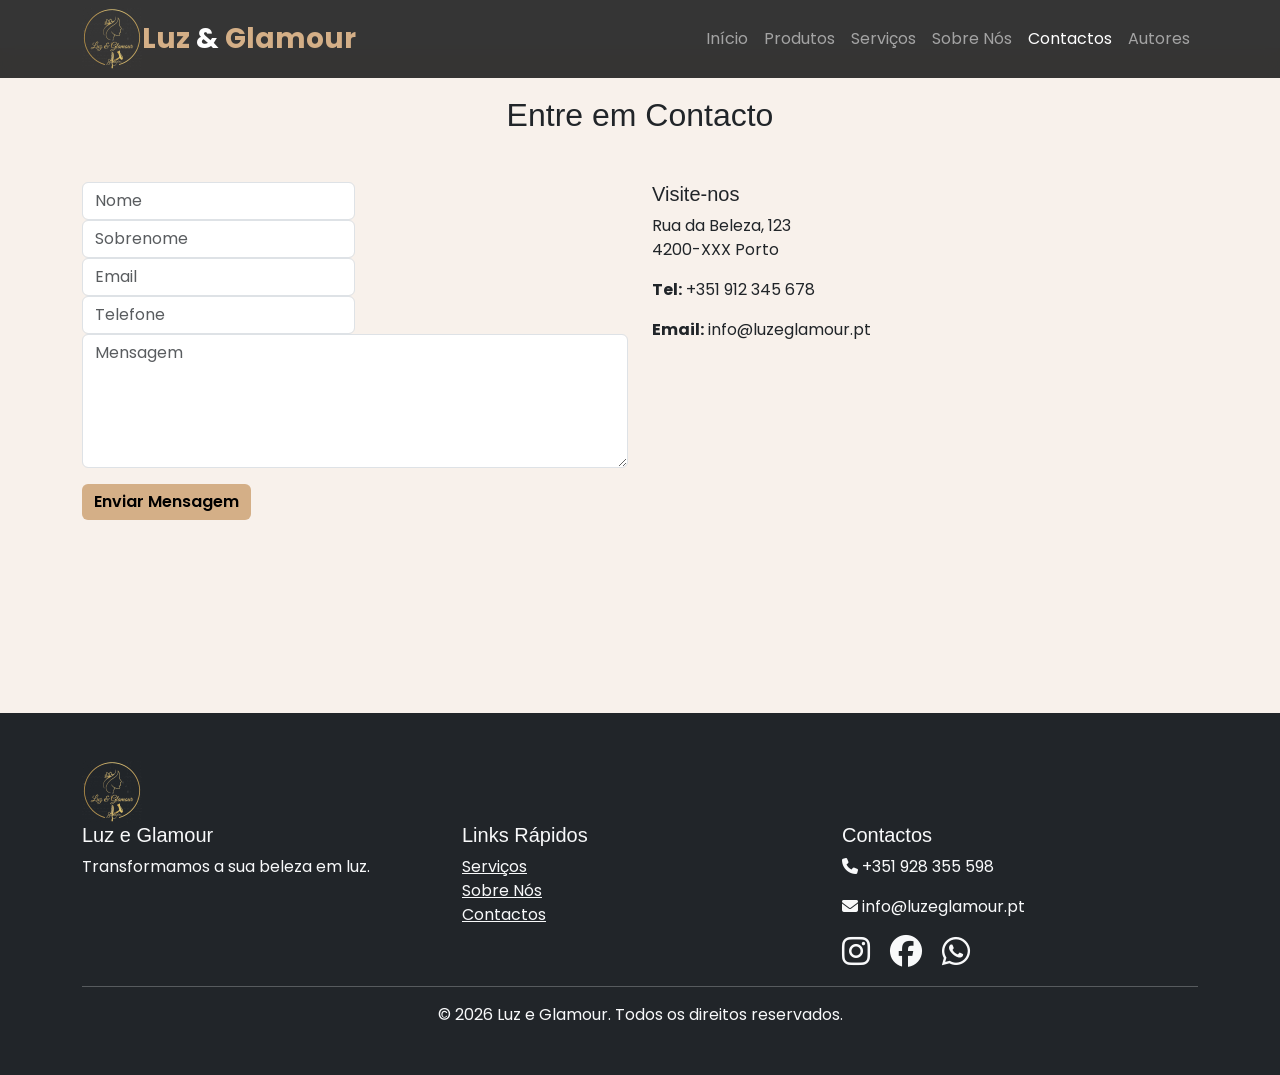
==== contactos.html @ d9d53ea3 "criei as primeiras páginas e o arquivo de estilo/css" ====
<!DOCTYPE html>
<html lang="pt">
<head>
    <meta charset="UTF-8">
    <meta name="viewport" content="width=device-width, initial-scale=1.0">
    <title>Luz e Glamour | Salão de Beleza</title>
    
    <!-- Bootstrap 5 -->
    <link href="https://cdn.jsdelivr.net/npm/bootstrap@5.3.3/dist/css/bootstrap.min.css" rel="stylesheet">
    <!-- Font Awesome -->
    <link rel="stylesheet" href="https://cdnjs.cloudflare.com/ajax/libs/font-awesome/6.6.0/css/all.min.css">
    <!-- Google Fonts -->
    <link href="https://fonts.googleapis.com/css2?family=Playfair+Display:wght@400;700&family=Poppins:wght@300;400;500&display=swap" rel="stylesheet">
    <!-- Favincon -->
     <link rel="shortcut icon" href="imagens/logo_.png" type="image">
    
    <link rel="stylesheet" href="estilos/style.css">
</head>
<body>
    <!-- HEADER -->
    <header class="fixed-top">
        <nav class="navbar navbar-expand-lg navbar-dark">
            <div class="container">
                <div class="logo">
                    <img src="imagens/logo_.png" alt="logo">
                </div>
                <a class="navbar-brand fw-bold fs-3" href="index.html">
                    <span class="text-gold">Luz</span> & <span class="text-gold">Glamour</span>
                </a>
                
                <button class="navbar-toggler" type="button" data-bs-toggle="collapse" data-bs-target="#navbarNav">
                    <span class="navbar-toggler-icon"></span>
                </button>
                
                <div class="collapse navbar-collapse" id="navbarNav">
                    <ul class="navbar-nav ms-auto">
                        <li class="nav-item"><a class="nav-link" href="index.html">Início</a></li>
                        <li class="nav-item"><a class="nav-link" href="servicos.html">Produtos</a></li>
                        <li class="nav-item"><a class="nav-link" href="servicos.html">Serviços</a></li>
                        <li class="nav-item"><a class="nav-link" href="sobre.html">Sobre Nós</a></li>
                        <li class="nav-item"><a class="nav-link active" href="contactos.html">Contactos</a></li>
                        <li class="nav-item"><a class="nav-link" href="autores.html">Autores</a></li>
                    </ul>
                </div>
            </div>
        </nav>
    </header>

    <!-- Contacte-nos -->
    <section class="py-5 mt-5" style="background-color: #f8f1eb;">
        <div class="container">
            <h2 class="text-center mb-5">Entre em Contacto</h2>
            <div class="row">
                <div class="col-lg-6">
                    <form>
                        <div class="col-md-6"><input type="text" class="form-control" placeholder="Nome" required></div>
                        <div class="col-md-6"><input type="text" class="form-control" placeholder="Sobrenome" required></div>
                        <div class="col-md-6"><input type="email" class="form-control" placeholder="Email" required></div>
                        <div class="col-md-6"><input type="tel" class="form-control" placeholder="Telefone"></div>
                        <div class="mb-3"><textarea class="form-control" rows="5" placeholder="Mensagem"></textarea></div>
                        <button type="submit" class="btn btn-gold">Enviar Mensagem</button>
                    </form>
                </div>
                <div class="col-lg-6">
                    <h5>Visite-nos</h5>
                    <p>Rua da Beleza, 123<br>4200-XXX Porto</p>
                    <p><strong>Tel:</strong> +351 912 345 678</p>
                    <p><strong>Email:</strong> info@luzeglamour.pt</p>
                    
                    <iframe src="https://www.google.com/maps/embed?pb=..." width="100%" height="300" style="border:0;" allowfullscreen="" loading="lazy"></iframe>
                </div>
            </div>
        </div>
    </section>
    <!-- FOOTER -->
    <footer class="bg-dark text-light py-5">
        <div class="container">
            <div class="row">
                <div class="logo">
                    <img src="imagens/logo_.png" alt="logo">
                </div>
                <div class="col-md-4">
                    <h5>Luz e Glamour</h5>
                    <p>Transformamos a sua beleza em luz.</p>
                </div>
                <div class="col-md-4">
                    <h5>Links Rápidos</h5>
                    <ul class="list-unstyled">
                        <li><a href="servicos.html" class="text-light">Serviços</a></li>
                        <li><a href="sobre.html" class="text-light">Sobre Nós</a></li>
                        <li><a href="contactos.html" class="text-light">Contactos</a></li>
                    </ul>
                </div>
                <div class="col-md-4">
                    <h5>Contactos</h5>
                    <p><i class="fas fa-phone"></i> +351 928 355 598</p>
                    <p><i class="fas fa-envelope"></i> info@luzeglamour.pt</p>
                    <div class="mt-3">
                        <a href="#" class="text-light me-3"><i class="fab fa-instagram fa-2x"></i></a>
                        <a href="#" class="text-light me-3"><i class="fab fa-facebook fa-2x"></i></a>
                        <a href="#" class="text-light"><i class="fab fa-whatsapp fa-2x"></i></a>
                    </div>
                </div>
            </div>
            <hr>
            <p class="text-center mb-0">&copy; 2026 Luz e Glamour. Todos os direitos reservados.</p>
        </div>
    </footer>
</body>
</html>
---- estilos/style.css ----
:root {
    --gold: #D4AF87;
    --dark: #1a1a1a;
    --light: #f8f1eb;
}

* {
    margin: 0;
    padding: 0;
    box-sizing: border-box;
}

body {
    font-family: 'Poppins', sans-serif;
}

h1, h2, h3, h4, h5 {
    font-family: Verdana, Geneva, Tahoma, sans-serif;
}

/* Navbar */
.navbar {
    background-color: rgba(26, 26, 26, 0.879);
    backdrop-filter: blur(10px);
}
.nav-item :hover {
    background-color: var(--gold);
    border-radius: 8px;
    transition: background-color 0.5s, color 0.5s;

}
.text-gold {
    color: var(--gold);
}

.btn-gold {
    background-color: var(--gold);
    color: #000;
    font-weight: 600;
    border: none;
}

.btn-gold:hover {
    background-color: #c9a66b;
    color: #000;
    transform: translateY(-2px);
}

/* Hero Banner */
.hero {
    height: 100vh;
    background: linear-gradient(rgba(0,0,0,0.6), rgba(0,0,0,0.6)), 
                url('../images/banner.jpg') center/cover no-repeat;
    display: flex;
    align-items: center;
    color: white;
    text-align: center;
}

.hero-content {
    max-width: 800px;
    margin: 0 auto;
    padding: 0 20px;
}

/* Cards */
.service-card {
    transition: all 0.3s ease;
    border: none;
    box-shadow: 0 5px 15px rgba(0,0,0,0.1);
    border-top-right-radius: 0px;
    border-top-left-radius: 30px;
    border-bottom-left-radius: 0px;
    border-bottom-right-radius: 30px;
}

.service-card:hover {
    transform: translateY(-10px);
    box-shadow: 0 15px 30px rgba(212, 175, 135, 0.2);
}

.card-img-top {
    height: 220px;
    object-fit: cover;
}

.price {
    color: var(--gold);
    font-size: 1.4rem;
    font-weight: bold;
}

/* Responsividade */
@media (max-width: 768px) {
    .hero {
        height: 80vh;
    }
    
    .display-3 {
        font-size: 2.5rem;
    }
    .nav-item :hover {
        text-decoration: underline;
        color: var(--gold);
        background-color:rgba(26, 26, 26, 0);
        transition: background-color 0.5s, color 0.5s text-decoration 0.5s;
    }
}
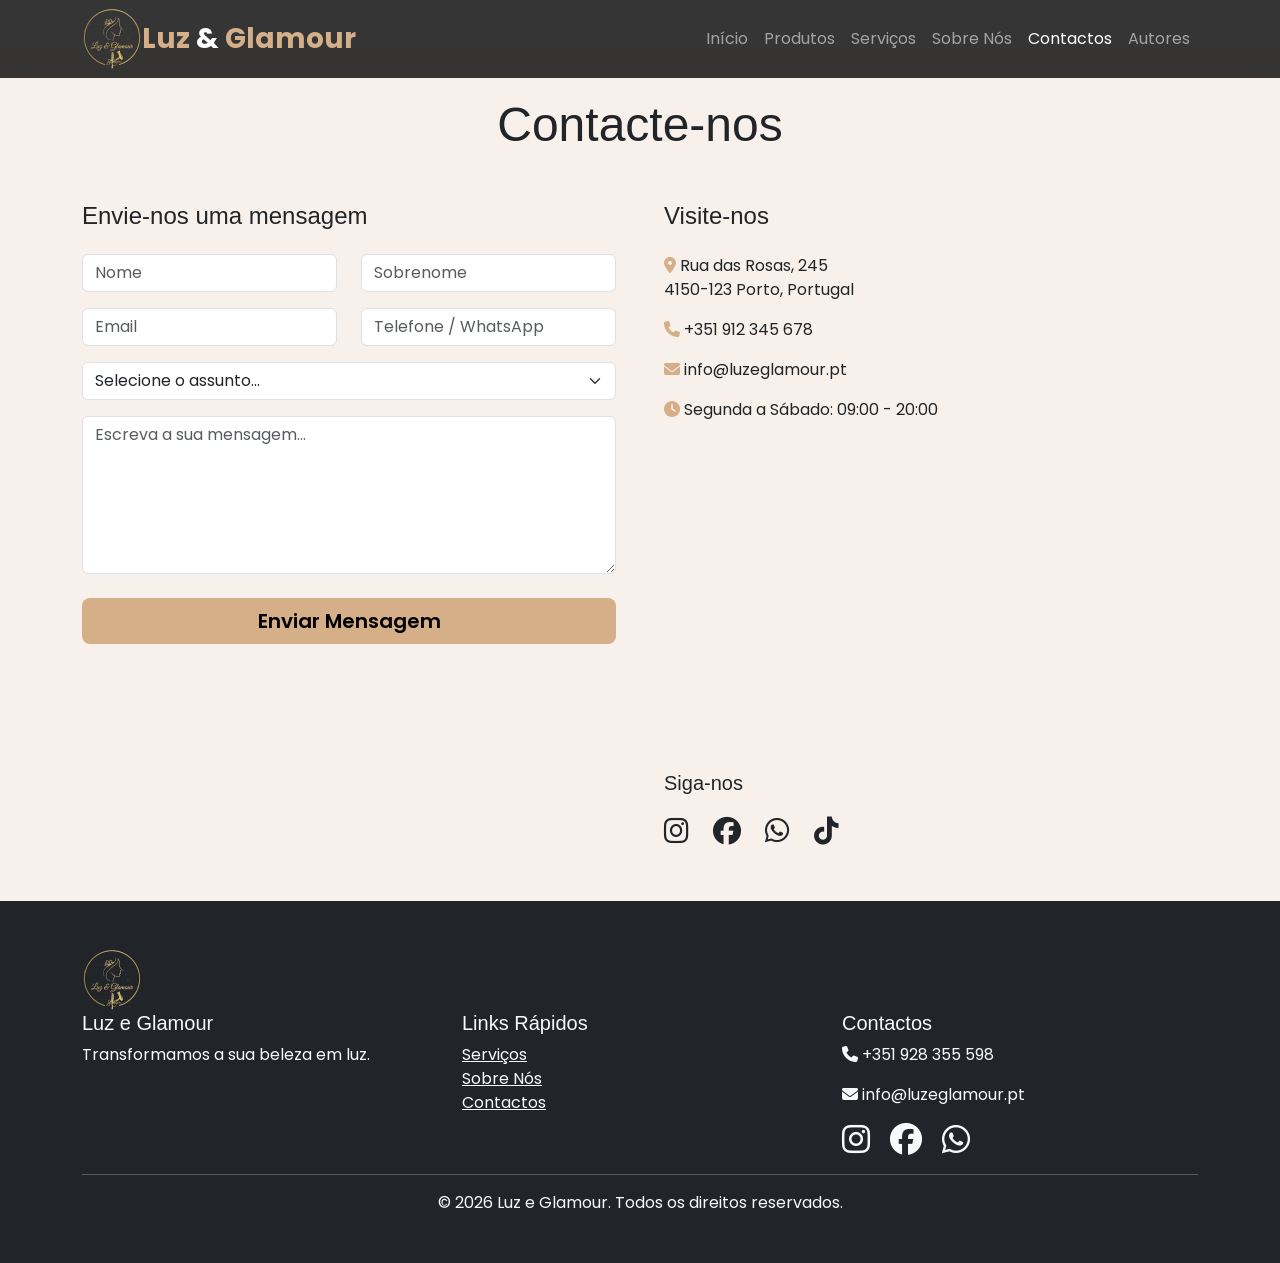
==== commit 886e265e: "actualizei o arquivo contacto.html" ====
--- a/contactos.html
+++ b/contactos.html
@@ -49,29 +49,86 @@
     <!-- Contacte-nos -->
     <section class="py-5 mt-5" style="background-color: #f8f1eb;">
         <div class="container">
-            <h2 class="text-center mb-5">Entre em Contacto</h2>
-            <div class="row">
+            <h2 class="text-center display-5 mb-5">Contacte-nos</h2>
+            
+            <div class="row g-5">
+                
+                <!-- Formulário -->
                 <div class="col-lg-6">
-                    <form>
-                        <div class="col-md-6"><input type="text" class="form-control" placeholder="Nome" required></div>
-                        <div class="col-md-6"><input type="text" class="form-control" placeholder="Sobrenome" required></div>
-                        <div class="col-md-6"><input type="email" class="form-control" placeholder="Email" required></div>
-                        <div class="col-md-6"><input type="tel" class="form-control" placeholder="Telefone"></div>
-                        <div class="mb-3"><textarea class="form-control" rows="5" placeholder="Mensagem"></textarea></div>
-                        <button type="submit" class="btn btn-gold">Enviar Mensagem</button>
+                    <h4 class="mb-4">Envie-nos uma mensagem</h4>
+                    <form id="contactForm">
+                        <div class="row">
+                            <div class="col-md-6 mb-3">
+                                <input type="text" class="form-control" placeholder="Nome" required>
+                            </div>
+                            <div class="col-md-6 mb-3">
+                                <input type="text" class="form-control" placeholder="Sobrenome" required>
+                            </div>
+                        </div>
+                        
+                        <div class="row">
+                            <div class="col-md-6 mb-3">
+                                <input type="email" class="form-control" placeholder="Email" required>
+                            </div>
+                            <div class="col-md-6 mb-3">
+                                <input type="tel" class="form-control" placeholder="Telefone / WhatsApp" required>
+                            </div>
+                        </div>
+                        
+                        <div class="mb-3">
+                            <select class="form-select" required>
+                                <option value="">Selecione o assunto...</option>
+                                <option value="agendamento">Agendamento</option>
+                                <option value="informacoes">Informações</option>
+                                <option value="reclamacao">Reclamação / Sugestão</option>
+                                <option value="outro">Outro</option>
+                            </select>
+                        </div>
+                        
+                        <div class="mb-4">
+                            <textarea class="form-control" rows="6" placeholder="Escreva a sua mensagem..." required></textarea>
+                        </div>
+                        
+                        <button type="submit" class="btn btn-gold btn-lg w-100">Enviar Mensagem</button>
                     </form>
                 </div>
+                
+                <!-- Informações + Mapa -->
                 <div class="col-lg-6">
-                    <h5>Visite-nos</h5>
-                    <p>Rua da Beleza, 123<br>4200-XXX Porto</p>
-                    <p><strong>Tel:</strong> +351 912 345 678</p>
-                    <p><strong>Email:</strong> info@luzeglamour.pt</p>
+                    <h4 class="mb-4">Visite-nos</h4>
+                    <div class="mb-4">
+                        <p><i class="fas fa-map-marker-alt text-gold"></i> Rua das Rosas, 245<br>
+                        4150-123 Porto, Portugal</p>
+                        <p><i class="fas fa-phone text-gold"></i> +351 912 345 678</p>
+                        <p><i class="fas fa-envelope text-gold"></i> info@luzeglamour.pt</p>
+                        <p><i class="fas fa-clock text-gold"></i> Segunda a Sábado: 09:00 - 20:00</p>
+                    </div>
                     
-                    <iframe src="https://www.google.com/maps/embed?pb=..." width="100%" height="300" style="border:0;" allowfullscreen="" loading="lazy"></iframe>
+                    <!-- Google Maps -->
+                    <div class="ratio ratio-16x9 mb-4">
+                        <iframe 
+                            src="https://www.google.com/maps/embed?pb=!1m18!1m12!1m3!1d3004.123456789!2d-8.629!3d41.15!2m3!1f0!2f0!3f0!3m2!1i1024!2i768!4f13.1!3m3!1m2!1s0x0%3A0x0!2zNDHCsDA5JzAwLjAiTiA4wrAzNyc0NC4wIlc!5e0!3m2!1spt!2spt!4v123456789" 
+                            width="100%" 
+                            height="300" 
+                            style="border:0;" 
+                            allowfullscreen="" 
+                            loading="lazy">
+                        </iframe>
+                    </div>
+                    
+                    <!-- Menu Secundário com Ícones -->
+                    <h5 class="mb-3">Siga-nos</h5>
+                    <div class="d-flex gap-4 fs-3">
+                        <a href="#" class="text-dark"><i class="fab fa-instagram"></i></a>
+                        <a href="#" class="text-dark"><i class="fab fa-facebook"></i></a>
+                        <a href="#" class="text-dark"><i class="fab fa-whatsapp"></i></a>
+                        <a href="#" class="text-dark"><i class="fab fa-tiktok"></i></a>
+                    </div>
                 </div>
             </div>
         </div>
     </section>
+
     <!-- FOOTER -->
     <footer class="bg-dark text-light py-5">
         <div class="container">
@@ -106,5 +163,15 @@
             <p class="text-center mb-0">&copy; 2026 Luz e Glamour. Todos os direitos reservados.</p>
         </div>
     </footer>
+    <script src="https://cdn.jsdelivr.net/npm/bootstrap@5.3.3/dist/js/bootstrap.bundle.min.js"></script>
+    
+    <script>
+        // Simulação de envio do formulário
+        document.getElementById('contactForm').addEventListener('submit', function(e) {
+            e.preventDefault();
+            alert("✅ Mensagem enviada com sucesso! Entraremos em contacto em breve.");
+            this.reset();
+        });
+    </script>
 </body>
 </html>
